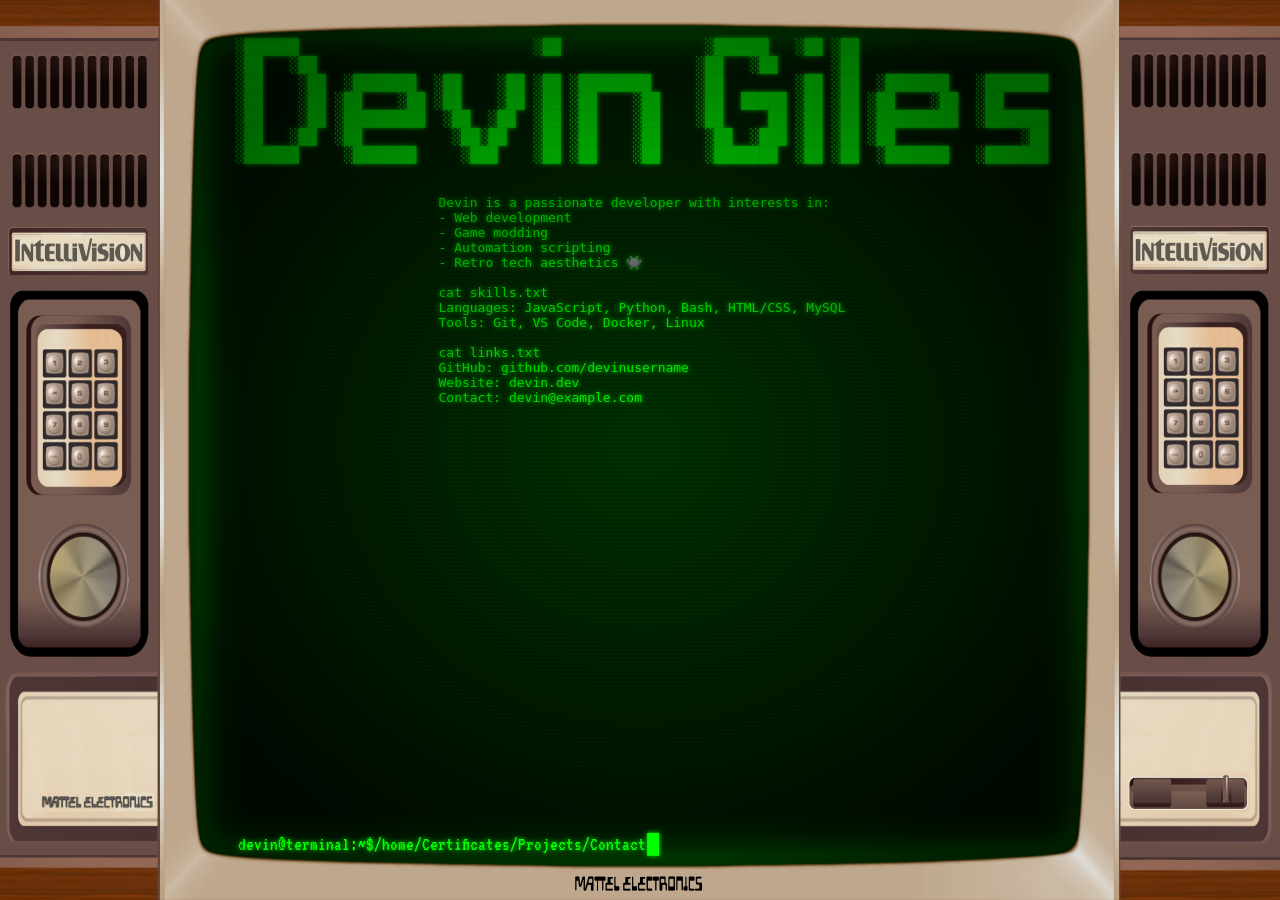
==== index.html @ ae3dc5ae "Add website files" ====
<!DOCTYPE html>
<html lang="en">
<head>
  <meta charset="UTF-8" />
  <meta name="viewport" content="width=device-width, initial-scale=1" />
  <link href="https://fonts.googleapis.com/css2?family=VT323&display=swap" rel="stylesheet" />
  <link rel="stylesheet" href="css/style.css" />
</head>
<body>
    <div id="crt-wrapper">
      <img id="crt-border" src="assets/border.png" alt="CRT Border">
      <div id="terminal">
        <pre id="ascii-title"></pre>
        <div id="page-content"></div>
        <div id="terminal-response" class="terminal-response"></div>
        <div id="nav-bar"></div>
      </div>
    </div>
  <script src="javascript/ascii-and-navbar-loader.js"></script>
</body>
</html>
---- css/style.css ----
body {
  margin: 0;
  padding: 0;
  background-color: black;
  color: #00ff00;
  font-family: 'VT323', monospace;
  display: flex;
  justify-content: center;
  align-items: center;
  height: 100vh;
}

#crt-wrapper {
  position: relative;
  width: 100vw;
  height: 100vh;
}

#crt-border {
  position: absolute;
  top: 0;
  left: 0;
  width: 100%;
  height: 100%;
  object-fit: fill;
  pointer-events: none;
  z-index: 10;
}

#terminal {
  position: absolute;
  top: 2%;
  left: 14.5%;
  width: 71%;
  height: 94%;
  background-color: #001100;
  border-radius: 10px;
  border: 2px solid #004400;
  box-shadow: 0 0 20px #00ff00, inset 0 0 50px #00ff00;
  text-shadow: 0 0 5px #00ff00;
  overflow: hidden;
  cursor: url('../assets/spaceinvaders.png') 0 0, auto;
  z-index: 1;
}

#terminal::before {
  content: "";
  position: absolute;
  top: 0;
  left: 0;
  width: 100%;
  height: 100%;
  background: repeating-linear-gradient(
    to bottom,
    rgba(0, 0, 0, 0) 0px,
    rgba(0, 255, 0, 0.05) 2px,
    rgba(0, 0, 0, 0) 4px
  );
  pointer-events: none;
  z-index: 1;
}

#terminal::after {
  content: "";
  position: absolute;
  top: 0;
  left: 0;
  width: 100%;
  height: 100%;
  background: radial-gradient(
    ellipse at center,
    rgba(0, 255, 0, 0.1) 0%,
    rgba(0, 0, 0, 0.6) 80%
  );
  pointer-events: none;
  z-index: 2;
}

#page-content,
#terminal-response {
  box-sizing: border-box;
  display: block;
  margin-left: auto;
  margin-right: auto;
  width: fit-content;
}

#content {
  position: relative;
  z-index: 3;
  white-space: pre-wrap;
  font-size: 1.2rem;
  line-height: 1.4;
}

#nav-bar {
  position: absolute;
  bottom: 10px;
  left: 40px;
  font-size: 1.2rem;
}

#nav-bar a {
  color: #00ff00;
  text-decoration: none;
}

#nav-bar a:hover {
  text-shadow: 0 0 10px #00ff00;
}

.cursor {
  display: inline-block;
  width: 10px;
  background: #00ff00;
  animation: blink 1s infinite;
}

@keyframes blink {
  0%, 50%, 100% { opacity: 1; }
  25%, 75% { opacity: 0; }
}

#ascii-title {
  white-space: pre;
  font-family: monospace;
  font-size: 15px;
  display: block;
  margin: 0 auto;
  max-width: fit-content;
}

#nav-bar {
  position: absolute;
  bottom: 10px;
  left: 50px;
  z-index: 3;
  font-size: 1.2rem;
  color: #00ff00;
  display: flex;
  gap: 0rem;
  align-items: center;
  font-family: 'VT323', monospace;
}

#nav-bar a {
  color: #00ff00;
  text-decoration: none;
  text-shadow: 0 0 5px #00ff00;
  transition: text-decoration 0.3s ease;
}

#nav-bar a:hover {
  text-decoration: underline;
}

.blinking-cursor {
  animation: blink 1s steps(2, start) infinite;
  margin-left: 0.1rem;
}

.prompt-label {
  color: #00ff00;
  text-shadow: 0 0 5px #00ff00;
}

@keyframes blink {
  0%, 100% { opacity: 1; }
  50% { opacity: 0; }
}
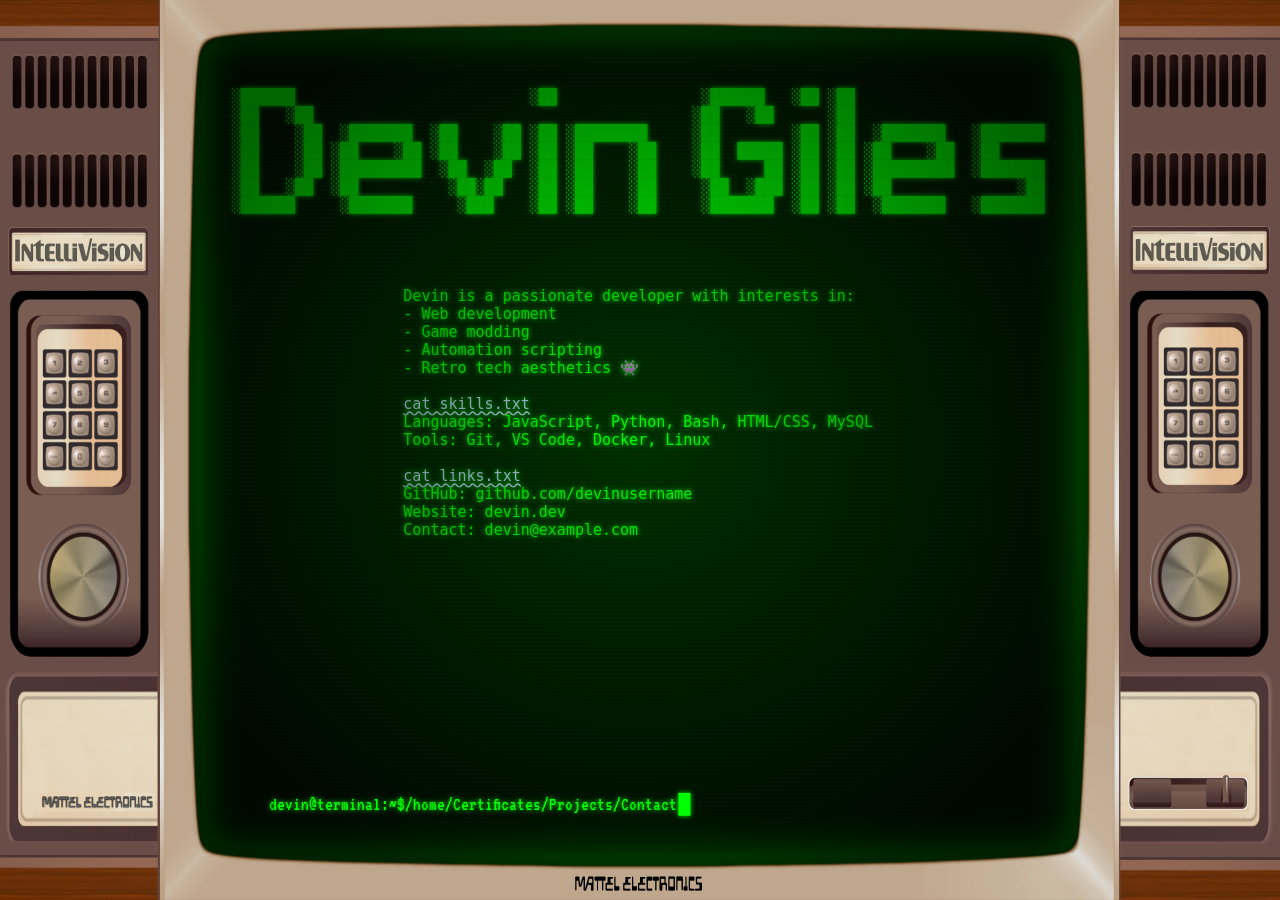
==== commit a2a8b4ef: "Update index.html" ====
--- a/index.html
+++ b/index.html
@@ -1,6 +1,7 @@
 <!DOCTYPE html>
 <html lang="en">
 <head>
+  <title>Terminal</title>
   <meta charset="UTF-8" />
   <meta name="viewport" content="width=device-width, initial-scale=1" />
   <link href="https://fonts.googleapis.com/css2?family=VT323&display=swap" rel="stylesheet" />
@@ -10,9 +11,10 @@
     <div id="crt-wrapper">
       <img id="crt-border" src="assets/border.png" alt="CRT Border">
       <div id="terminal">
+        <div id="scanline-wipe"></div>
         <pre id="ascii-title"></pre>
         <div id="page-content"></div>
-        <div id="terminal-response" class="terminal-response"></div>
+        <div id="terminal-output"></div>
         <div id="nav-bar"></div>
       </div>
     </div>
--- a/css/style.css
+++ b/css/style.css
@@ -1,14 +1,46 @@
+:root {
+  --crt-green: #00ff00;
+  --crt-cyan: #00ffea;
+  --crt-bg: #001100;
+  --crt-border: #004400;
+
+  --crt-shadow: 0 0 5px var(--crt-green);
+  --crt-glow:
+    0 0 20px var(--crt-green),
+    inset 0 0 50px var(--crt-green);
+
+  --crt-font: 'VT323', monospace;
+
+  --z-terminal: 1;
+  --z-overlay: 2;
+  --z-ui: 3;
+  --z-effects: 5;
+  --z-border: 10;
+}
+
+/* =========================
+   GLOBAL
+   ========================= */
+
 body {
   margin: 0;
   padding: 0;
   background-color: black;
-  color: #00ff00;
-  font-family: 'VT323', monospace;
+  color: var(--crt-green);
+  font-family: var(--crt-font);
+  font-size: 15px;
+
   display: flex;
   justify-content: center;
   align-items: center;
+  overflow-x: hidden;
+
   height: 100vh;
 }
+
+/* =========================
+   CRT WRAPPER
+   ========================= */
 
 #crt-wrapper {
   position: relative;
@@ -18,140 +50,190 @@
 
 #crt-border {
   position: absolute;
-  top: 0;
-  left: 0;
+  inset: 0;
+
   width: 100%;
   height: 100%;
+
   object-fit: fill;
+  image-rendering: crisp-edges;
   pointer-events: none;
-  z-index: 10;
-}
+
+  z-index: var(--z-border);
+}
+
+/* =========================
+   TERMINAL
+   ========================= */
 
 #terminal {
   position: absolute;
+
   top: 2%;
-  left: 14.5%;
-  width: 71%;
+  left: 14.6%;
+
+  width: 70.2%;
   height: 94%;
-  background-color: #001100;
+
+  background-color: var(--crt-bg);
+
   border-radius: 10px;
-  border: 2px solid #004400;
-  box-shadow: 0 0 20px #00ff00, inset 0 0 50px #00ff00;
-  text-shadow: 0 0 5px #00ff00;
+  border: 2px solid var(--crt-border);
+
+  box-shadow: var(--crt-glow);
+  text-shadow: var(--crt-shadow);
+
   overflow: hidden;
+
   cursor: url('../assets/spaceinvaders.png') 0 0, auto;
-  z-index: 1;
-}
-
-#terminal::before {
+
+  z-index: var(--z-terminal);
+}
+
+#terminal::before,
+#terminal::after {
   content: "";
   position: absolute;
-  top: 0;
-  left: 0;
+  inset: 0;
+
   width: 100%;
   height: 100%;
+
+  pointer-events: none;
+}
+
+#terminal::before {
   background: repeating-linear-gradient(
     to bottom,
     rgba(0, 0, 0, 0) 0px,
     rgba(0, 255, 0, 0.05) 2px,
     rgba(0, 0, 0, 0) 4px
   );
-  pointer-events: none;
-  z-index: 1;
+
+  z-index: var(--z-terminal);
 }
 
 #terminal::after {
-  content: "";
-  position: absolute;
-  top: 0;
-  left: 0;
-  width: 100%;
-  height: 100%;
   background: radial-gradient(
     ellipse at center,
     rgba(0, 255, 0, 0.1) 0%,
     rgba(0, 0, 0, 0.6) 80%
   );
-  pointer-events: none;
-  z-index: 2;
+
+  z-index: var(--z-overlay);
+}
+
+/* =========================
+   CONTENT
+   ========================= */
+
+#content {
+  position: relative;
+  z-index: var(--z-ui);
+
+  white-space: pre-wrap;
+
+  font-size: 1.2rem;
+  line-height: 1.4;
 }
 
 #page-content,
 #terminal-response {
   box-sizing: border-box;
-  display: block;
-  margin-left: auto;
-  margin-right: auto;
-  width: fit-content;
-}
-
-#content {
-  position: relative;
-  z-index: 3;
-  white-space: pre-wrap;
-  font-size: 1.2rem;
-  line-height: 1.4;
-}
+
+  display: flex;
+  flex-direction: column;
+  align-items: center;
+
+  width: 100%;
+  max-height: 75vh;
+
+  overflow-y: auto;
+  overflow-x: hidden;
+
+  padding-top: 40px;
+
+  white-space: pre-line;
+
+}
+.repo-block,
+.tree-root {
+  align-self: flex-start;
+}
+
+/* =========================
+   ASCII TITLE
+   ========================= */
+
+#ascii-title {
+  white-space: pre;
+
+  font-family: monospace;
+  font-size: 15px;
+
+  display: flex;
+  justify-content: center;
+
+  overflow-x: auto;
+
+  margin: 0 auto;
+
+  padding-top: 50px;
+}
+
+/* =========================
+   NAV BAR
+   ========================= */
 
 #nav-bar {
   position: absolute;
-  bottom: 10px;
-  left: 40px;
+
+  bottom: 50px;
+  left: 80px;
+
+  z-index: var(--z-ui);
+
+  display: flex;
+  align-items: center;
+
   font-size: 1.2rem;
-}
-
-#nav-bar a {
-  color: #00ff00;
+  color: var(--crt-green);
+
+  font-family: var(--crt-font);
+}
+
+#nav-bar a,
+.email-link,
+.prompt-label {
+  color: var(--crt-green);
+
   text-decoration: none;
-}
-
-#nav-bar a:hover {
-  text-shadow: 0 0 10px #00ff00;
-}
+  text-shadow: var(--crt-shadow);
+}
+
+#nav-bar a:hover,
+.email-link:hover {
+  text-decoration: underline;
+}
+
+.email-link:hover,
+.ascii-link:hover pre {
+  color: var(--crt-cyan);
+  text-shadow: 0 0 8px var(--crt-cyan);
+}
+
+/* =========================
+   CURSORS
+   ========================= */
 
 .cursor {
   display: inline-block;
+
   width: 10px;
-  background: #00ff00;
+
+  background: var(--crt-green);
+
   animation: blink 1s infinite;
-}
-
-@keyframes blink {
-  0%, 50%, 100% { opacity: 1; }
-  25%, 75% { opacity: 0; }
-}
-
-#ascii-title {
-  white-space: pre;
-  font-family: monospace;
-  font-size: 15px;
-  display: block;
-  margin: 0 auto;
-  max-width: fit-content;
-}
-
-#nav-bar {
-  position: absolute;
-  bottom: 10px;
-  left: 50px;
-  z-index: 3;
-  font-size: 1.2rem;
-  color: #00ff00;
-  display: flex;
-  gap: 0rem;
-  align-items: center;
-  font-family: 'VT323', monospace;
-}
-
-#nav-bar a {
-  color: #00ff00;
-  text-decoration: none;
-  text-shadow: 0 0 5px #00ff00;
-  transition: text-decoration 0.3s ease;
-}
-
-#nav-bar a:hover {
-  text-decoration: underline;
 }
 
 .blinking-cursor {
@@ -159,12 +241,270 @@
   margin-left: 0.1rem;
 }
 
-.prompt-label {
-  color: #00ff00;
-  text-shadow: 0 0 5px #00ff00;
-}
-
 @keyframes blink {
-  0%, 100% { opacity: 1; }
-  50% { opacity: 0; }
-}+  0%, 100% {
+    opacity: 1;
+  }
+
+  50% {
+    opacity: 0;
+  }
+}
+
+/* =========================
+   CERTIFICATES
+   ========================= */
+
+.certificates-wrapper {
+  display: flex;
+  flex-direction: row;
+  flex-wrap: wrap;
+
+  gap: 10px;
+
+  width: 100%;
+
+  justify-content: center;
+
+  font-size: 12px;
+}
+
+.certificates-wrapper pre {
+  margin: 0;
+
+  white-space: pre !important;
+  text-align: left;
+
+  font-family: monospace;
+}
+
+.ascii-link {
+  display: inline-block;
+
+  color: inherit;
+  text-decoration: none;
+}
+
+/* =========================
+   TERMINAL OUTPUT
+   ========================= */
+
+#terminal-output {
+  position: absolute;
+
+  bottom: 100px;
+  left: 90px;
+
+  color: var(--crt-green);
+
+  font-family: var(--crt-font);
+  font-size: 1.1rem;
+
+  white-space: pre;
+
+  pointer-events: none;
+
+  opacity: 0;
+
+  transition: opacity 0.3s ease;
+}
+
+/* =========================
+   SCANLINE WIPE
+   ========================= */
+
+#scanline-wipe {
+  position: absolute;
+
+  top: -100%;
+  left: 0;
+
+  width: 100%;
+  height: 30%;
+
+  background: linear-gradient(
+    to bottom,
+    rgba(0, 255, 0, 0.15) 0%,
+    rgba(0, 255, 0, 0.4) 50%,
+    rgba(0, 255, 0, 0.15) 100%
+  );
+
+  pointer-events: none;
+
+  z-index: var(--z-effects);
+
+  opacity: 0;
+}
+
+@keyframes scanline-wipe {
+  0% {
+    top: -100%;
+    opacity: 1;
+  }
+
+  50% {
+    opacity: 1;
+  }
+
+  100% {
+    top: 100%;
+    opacity: 0;
+  }
+}
+
+/* =========================
+   REPOS
+   ========================= */
+
+.repo-block {
+  margin-left: 80px;
+}
+
+.repo-header {
+  display: flex;
+  align-items: baseline;
+
+  gap: 0.5rem;
+}
+
+.repo-toggle,
+.tree-toggle {
+  background: none;
+  border: none;
+
+  color: inherit;
+
+  cursor: pointer;
+
+  font-family: inherit;
+  font-size: 22px;
+}
+
+.tree-root,
+.tree-root ul {
+  list-style: none;
+
+  padding-left: 1rem;
+  margin: 0.1rem 0;
+}
+
+.tree-dir > .tree-toggle {
+  color: #6cff6c;
+}
+
+.tree-file-link {
+  color: #c0c0ff;
+}
+
+/* =========================
+   TEXT HELPERS
+   ========================= */
+
+.prompt,
+.centered-title {
+  text-decoration: underline;
+  text-decoration-style: wavy;
+}
+
+.prompt {
+  color: #c0c0ff;
+}
+
+.center-me,
+.centered-title {
+  display: block;
+  text-align: center;
+}
+
+.profile-columns {
+  display: flex;
+  justify-content: center;
+
+  gap: 4rem;
+}
+
+/* =========================
+   PHONE QUERY
+   ========================= */
+@media (max-width: 768px) {
+
+  #terminal {
+    top: 3%;
+    left: 5%;
+    width: 94%;
+    height: 94%;
+  }
+
+  #nav-bar {
+    left: 20px;
+    bottom: 20px;
+    font-size: 1rem;
+    flex-wrap: wrap;
+    gap: 0.5rem;
+  }
+
+  #terminal-output {
+    left: 20px;
+    bottom: 70px;
+    font-size: 0.95rem;
+  }
+
+  .repo-block {
+    margin-left: 10px;
+  }
+
+  .profile-columns {
+    flex-direction: column;
+    align-items: center;
+    gap: 1rem;
+  }
+
+  pre {
+    font-size: 11px;
+    overflow-x: auto;
+  }
+
+  #ascii-title {
+    font-size: 9px;
+    overflow-x: auto;
+  }
+}
+
+@media (max-width: 480px) {
+
+  body {
+    font-size: 12px;
+  }
+
+  #terminal {
+    left: 2%;
+    width: 96%;
+    height: 95%;
+    overflow-y: auto;
+  }
+
+  #nav-bar {
+    font-size: 0.9rem;
+    left: 10px;
+    bottom: 10px;
+  }
+
+  #terminal-output {
+    left: 10px;
+    bottom: 60px;
+    font-size: 0.85rem;
+  }
+
+  #ascii-title {
+    font-size: 7px;
+  }
+
+  pre {
+    font-size: 9px;
+  }
+
+  .certificates-wrapper {
+    transform: none;
+    justify-content: center;
+  }
+}
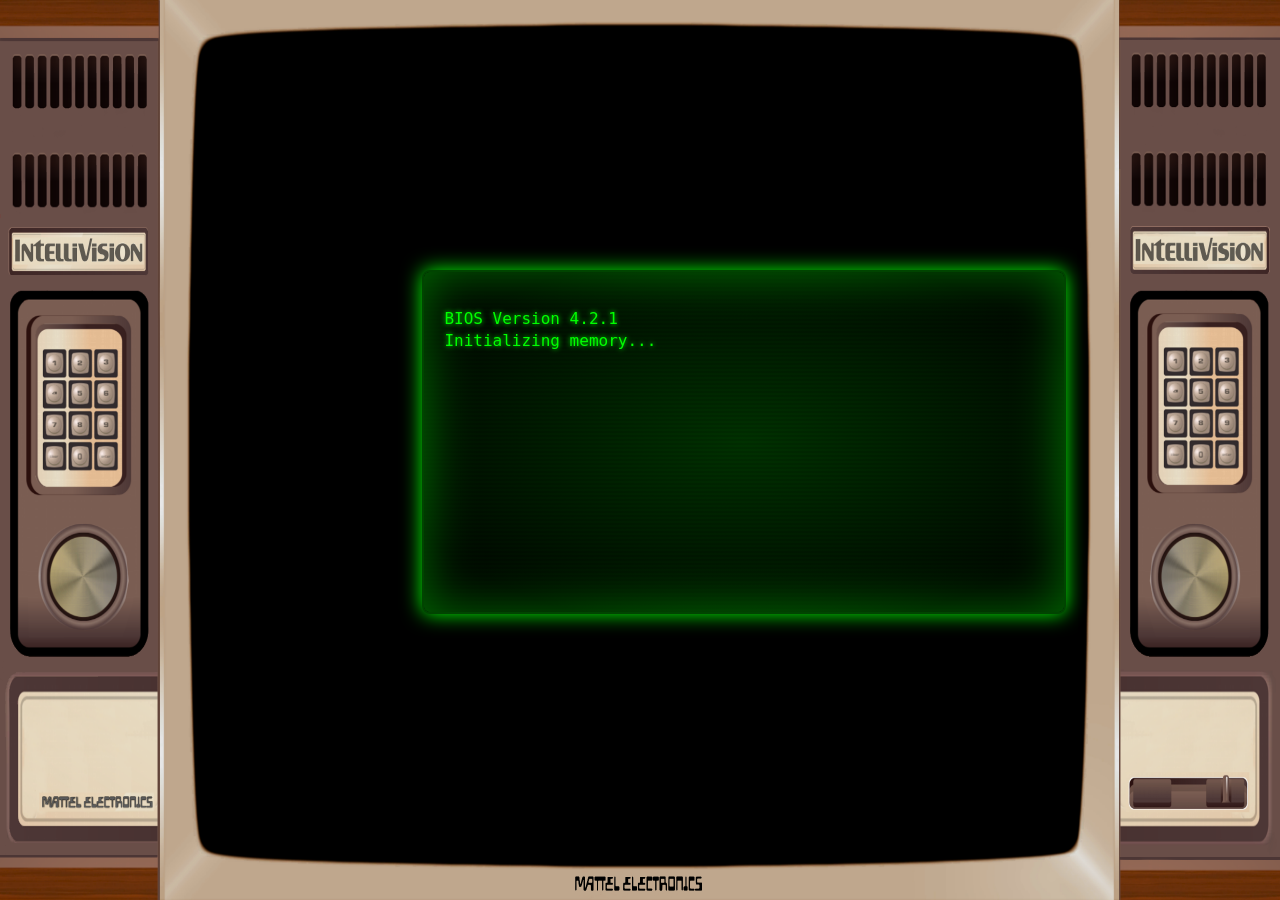
==== commit f0fdbdd6: "Update index.html" ====
--- a/index.html
+++ b/index.html
@@ -1,23 +1,176 @@
 <!DOCTYPE html>
 <html lang="en">
 <head>
-  <title>Terminal</title>
   <meta charset="UTF-8" />
-  <meta name="viewport" content="width=device-width, initial-scale=1" />
-  <link href="https://fonts.googleapis.com/css2?family=VT323&display=swap" rel="stylesheet" />
-  <link rel="stylesheet" href="css/style.css" />
+  <meta name="viewport" content="width=device-width, initial-scale=1.0" />
+  <title>Loading...</title>
+  <link href="https://fonts.googleapis.com/css2?family=VT323&display=swap" rel="stylesheet">
+  <style>
+  body {
+    margin: 0;
+    background-color: black;
+    color: #00ff00;
+    font-family: 'VT323', monospace;
+    display: flex;
+    justify-content: center;
+    align-items: center;
+    height: 100vh;
+    opacity: 0;
+    transition: opacity 1s ease-in;
+  }
+
+  #crt-wrapper {
+      position: relative;
+      width: 100vw;
+      height: 100vh;
+    }
+
+    #crt-border {
+      position: absolute;
+      top: 0;
+      left: 0;
+      width: 100%;
+      height: 100%;
+      object-fit: fill;
+      pointer-events: none;
+      z-index: 10;
+    }
+
+  #terminal {
+    position: absolute;
+    top: 30%;
+    left: 33%;
+    background-color: #001100;
+    padding: 20px;
+    width: 600px;
+    height: 300px;
+    overflow: hidden;
+    border-radius: 8px;
+    border: 2px solid #004400;
+    box-shadow:
+      0 0 20px #00ff00,
+      inset 0 0 50px #00ff00;
+    position: relative;
+    color: #00ff00;
+    text-shadow: 0 0 5px #00ff00;
+    overflow: hidden;
+    cursor: url('assets/spaceinvaders.png') 0 0, auto;
+    z-index: 1;
+  }
+
+  #terminal::before {
+    content: "";
+    position: absolute;
+    top: 0;
+    left: 0;
+    width: 100%;
+    height: 100%;
+    background: repeating-linear-gradient(
+      to bottom,
+      rgba(0, 0, 0, 0) 0px,
+      rgba(0, 255, 0, 0.05) 2px,
+      rgba(0, 0, 0, 0) 4px
+    );
+    pointer-events: none;
+    z-index: 1;
+  }
+
+  #terminal::after {
+    content: "";
+    position: absolute;
+    top: 0;
+    left: 0;
+    width: 100%;
+    height: 100%;
+    background: radial-gradient(
+      ellipse at center,
+      rgba(0, 255, 0, 0.1) 0%,
+      rgba(0, 0, 0, 0.6) 80%
+    );
+    pointer-events: none;
+    z-index: 2;
+  }
+
+  #terminal-output {
+    white-space: pre-wrap;
+    font-size: 1rem;
+    line-height: 1.4;
+    z-index: 3;
+    position: relative;
+  }
+
+  @keyframes flicker {
+    0%, 100% { opacity: 1; }
+    50% { opacity: 0.98; }
+    60% { opacity: 0.96; }
+    70% { opacity: 0.99; }
+    80% { opacity: 0.97; }
+  }
+
+  #terminal {
+    animation: flicker 0.15s infinite;
+  }
+</style>
 </head>
 <body>
-    <div id="crt-wrapper">
+  <div id="crt-wrapper">
       <img id="crt-border" src="assets/border.png" alt="CRT Border">
       <div id="terminal">
-        <div id="scanline-wipe"></div>
-        <pre id="ascii-title"></pre>
-        <div id="page-content"></div>
-        <div id="terminal-output"></div>
-        <div id="nav-bar"></div>
+        <pre id="terminal-output"></pre>
       </div>
-    </div>
-  <script src="javascript/ascii-and-navbar-loader.js"></script>
+  </div>
+
+  <script>
+  window.onload = () => {
+      document.body.style.opacity = "1";
+    };
+
+  const width = window.innerWidth;
+  const height = window.innerHeight;
+  const refreshRate = 60;
+
+      const bootSequence = [
+      "BIOS Version 4.2.1",
+      "Initializing memory...",
+      "Memory check: OK",
+      "Detecting devices...",
+      "Mouse: Connected",
+      "Keyboard: Connected",
+    ];
+
+    if ('ontouchstart' in window) {
+      bootSequence.push("Touchscreen: Enabled");
+    }
+
+    bootSequence.push(`Display: ${width}x${height} @ ${refreshRate}Hz`);
+
+    bootSequence.push(
+      "Loading kernel modules...",
+      "Mounting file system...",
+      "Starting DevinOS...",
+      "System ready. Launching Profile..."
+    );
+
+  let i = 0;
+
+  function runBootSequence() {
+    const output = document.getElementById("terminal-output");
+    output.textContent += bootSequence[i] + "\n";
+    i++;
+
+    if (i < bootSequence.length) {
+      setTimeout(runBootSequence, 600); // Delay between lines
+    } else {
+      setTimeout(() => {
+        document.body.style.transition = "opacity 1s";
+        document.body.style.opacity = "0";
+        window.location.href = "landing.html";
+      }, 1500); // Delay before redirect
+    }
+  }
+
+  runBootSequence();
+ </script>
+
 </body>
 </html>
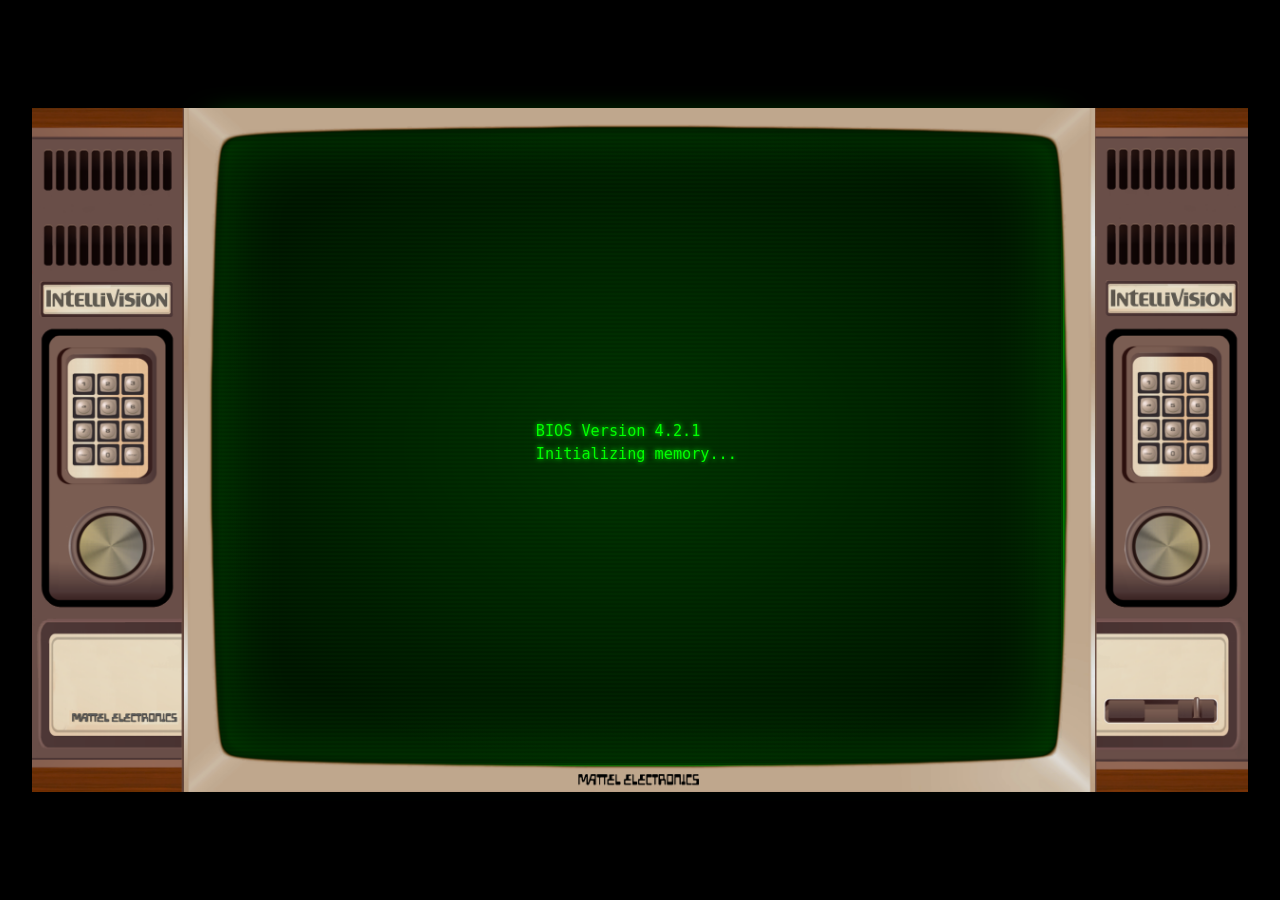
==== commit 08dde78d: "Update index.html" ====
--- a/index.html
+++ b/index.html
@@ -4,132 +4,196 @@
   <meta charset="UTF-8" />
   <meta name="viewport" content="width=device-width, initial-scale=1.0" />
   <title>Loading...</title>
+
   <link href="https://fonts.googleapis.com/css2?family=VT323&display=swap" rel="stylesheet">
+
   <style>
-  body {
-    margin: 0;
-    background-color: black;
-    color: #00ff00;
-    font-family: 'VT323', monospace;
-    display: flex;
-    justify-content: center;
-    align-items: center;
-    height: 100vh;
-    opacity: 0;
-    transition: opacity 1s ease-in;
-  }
-
-  #crt-wrapper {
+    :root {
+      --crt-green: #00ff00;
+      --crt-cyan: #00ffea;
+      --crt-bg: #001100;
+      --crt-border: #004400;
+    }
+
+    * {
+      box-sizing: border-box;
+    }
+
+    html,
+    body {
+      margin: 0;
+      padding: 0;
+
+      width: 100%;
+      min-height: 100dvh;
+
+      overflow-x: auto;
+    }
+
+    body {
+      background-color: black;
+      color: var(--crt-green);
+
+      font-family: 'VT323', monospace;
+
+      display: flex;
+      justify-content: center;
+      align-items: center;
+
+      min-height: 100dvh;
+
+      opacity: 0;
+
+      transition: opacity 1s ease-in;
+    }
+
+    #crt-wrapper {
       position: relative;
-      width: 100vw;
-      height: 100vh;
+
+      width: min(95vw, 1800px);
+      min-width: 950px;
+      max-height: 95dvh;
+
+      aspect-ratio: 2560 / 1440;
+
+      margin: auto;
     }
 
     #crt-border {
       position: absolute;
-      top: 0;
-      left: 0;
+      inset: 0;
+
       width: 100%;
       height: 100%;
-      object-fit: fill;
+
+      object-fit: contain;
+
       pointer-events: none;
+
       z-index: 10;
     }
 
-  #terminal {
-    position: absolute;
-    top: 30%;
-    left: 33%;
-    background-color: #001100;
-    padding: 20px;
-    width: 600px;
-    height: 300px;
-    overflow: hidden;
-    border-radius: 8px;
-    border: 2px solid #004400;
-    box-shadow:
-      0 0 20px #00ff00,
-      inset 0 0 50px #00ff00;
-    position: relative;
-    color: #00ff00;
-    text-shadow: 0 0 5px #00ff00;
-    overflow: hidden;
-    cursor: url('assets/spaceinvaders.png') 0 0, auto;
-    z-index: 1;
-  }
-
-  #terminal::before {
-    content: "";
-    position: absolute;
-    top: 0;
-    left: 0;
-    width: 100%;
-    height: 100%;
-    background: repeating-linear-gradient(
-      to bottom,
-      rgba(0, 0, 0, 0) 0px,
-      rgba(0, 255, 0, 0.05) 2px,
-      rgba(0, 0, 0, 0) 4px
-    );
-    pointer-events: none;
-    z-index: 1;
-  }
-
-  #terminal::after {
-    content: "";
-    position: absolute;
-    top: 0;
-    left: 0;
-    width: 100%;
-    height: 100%;
-    background: radial-gradient(
-      ellipse at center,
-      rgba(0, 255, 0, 0.1) 0%,
-      rgba(0, 0, 0, 0.6) 80%
-    );
-    pointer-events: none;
-    z-index: 2;
-  }
-
-  #terminal-output {
-    white-space: pre-wrap;
-    font-size: 1rem;
-    line-height: 1.4;
-    z-index: 3;
-    position: relative;
-  }
-
-  @keyframes flicker {
-    0%, 100% { opacity: 1; }
-    50% { opacity: 0.98; }
-    60% { opacity: 0.96; }
-    70% { opacity: 0.99; }
-    80% { opacity: 0.97; }
-  }
-
-  #terminal {
-    animation: flicker 0.15s infinite;
-  }
-</style>
+    #terminal {
+      position: absolute;
+
+      top: 2%;
+      left: 14.6%;
+
+      width: 70.2%;
+      height: 94%;
+
+      display: flex;
+      justify-content: center;
+      align-items: center;
+
+      background-color: var(--crt-bg);
+
+      border-radius: 10px;
+      border: 2px solid var(--crt-border);
+
+      box-shadow:
+        0 0 10px var(--crt-green),
+        0 0 30px rgba(0,255,0,0.5),
+        inset 0 0 80px rgba(0,255,0,0.2);
+
+      color: var(--crt-green);
+
+      text-shadow: 0 0 5px var(--crt-green);
+
+      overflow: hidden;
+
+      cursor: url('assets/spaceinvaders.png') 0 0, auto;
+
+      z-index: 1;
+
+      animation: flicker 0.15s infinite;
+    }
+
+    #terminal::before,
+    #terminal::after {
+      content: "";
+
+      position: absolute;
+      inset: 0;
+
+      width: 100%;
+      height: 100%;
+
+      pointer-events: none;
+    }
+
+    #terminal::before {
+      background: repeating-linear-gradient(
+        to bottom,
+        rgba(0, 0, 0, 0) 0px,
+        rgba(0, 255, 0, 0.05) 2px,
+        rgba(0, 0, 0, 0) 4px
+      );
+
+      z-index: 1;
+    }
+
+    #terminal::after {
+      background: radial-gradient(
+        ellipse at center,
+        rgba(0,255,0,0.12) 0%,
+        rgba(0,255,0,0.05) 45%,
+        rgba(0,0,0,0.55) 75%,
+        rgba(0,0,0,0.9) 100%
+      );
+
+      mix-blend-mode: screen;
+
+      z-index: 2;
+    }
+
+    #terminal-output {
+      position: relative;
+
+      z-index: 3;
+
+      width: 80%;
+
+      display: flex;
+      justify-content: center;
+      align-items: center;
+
+      white-space: pre-wrap;
+
+      font-size: clamp(0.95rem, 0.7vw + 0.45vh, 1.35rem);
+      line-height: 1.5;
+    }
+
+    @keyframes flicker {
+      0%, 100% { opacity: 1; }
+      50% { opacity: 0.98; }
+      60% { opacity: 0.96; }
+      70% { opacity: 0.99; }
+      80% { opacity: 0.97; }
+    }
+  </style>
 </head>
+
 <body>
+
   <div id="crt-wrapper">
-      <img id="crt-border" src="assets/border.png" alt="CRT Border">
-      <div id="terminal">
-        <pre id="terminal-output"></pre>
-      </div>
+    <img id="crt-border" src="assets/border.png" alt="CRT Border">
+
+    <div id="terminal">
+      <pre id="terminal-output"></pre>
+    </div>
   </div>
 
   <script>
-  window.onload = () => {
+    window.onload = () => {
       document.body.style.opacity = "1";
     };
 
-  const width = window.innerWidth;
-  const height = window.innerHeight;
-  const refreshRate = 60;
-
-      const bootSequence = [
+    const width = window.innerWidth;
+    const height = window.innerHeight;
+    const refreshRate = 60;
+
+    const bootSequence = [
       "BIOS Version 4.2.1",
       "Initializing memory...",
       "Memory check: OK",
@@ -151,26 +215,29 @@
       "System ready. Launching Profile..."
     );
 
-  let i = 0;
-
-  function runBootSequence() {
-    const output = document.getElementById("terminal-output");
-    output.textContent += bootSequence[i] + "\n";
-    i++;
-
-    if (i < bootSequence.length) {
-      setTimeout(runBootSequence, 600); // Delay between lines
-    } else {
-      setTimeout(() => {
-        document.body.style.transition = "opacity 1s";
-        document.body.style.opacity = "0";
-        window.location.href = "landing.html";
-      }, 1500); // Delay before redirect
-    }
-  }
-
-  runBootSequence();
- </script>
+    let i = 0;
+
+    function runBootSequence() {
+      const output = document.getElementById("terminal-output");
+
+      output.textContent += bootSequence[i] + "\n";
+
+      i++;
+
+      if (i < bootSequence.length) {
+        setTimeout(runBootSequence, 600);
+      } else {
+        setTimeout(() => {
+          document.body.style.transition = "opacity 1s";
+          document.body.style.opacity = "0";
+
+          window.location.href = "landing.html";
+        }, 1500);
+      }
+    }
+
+    runBootSequence();
+  </script>
 
 </body>
 </html>
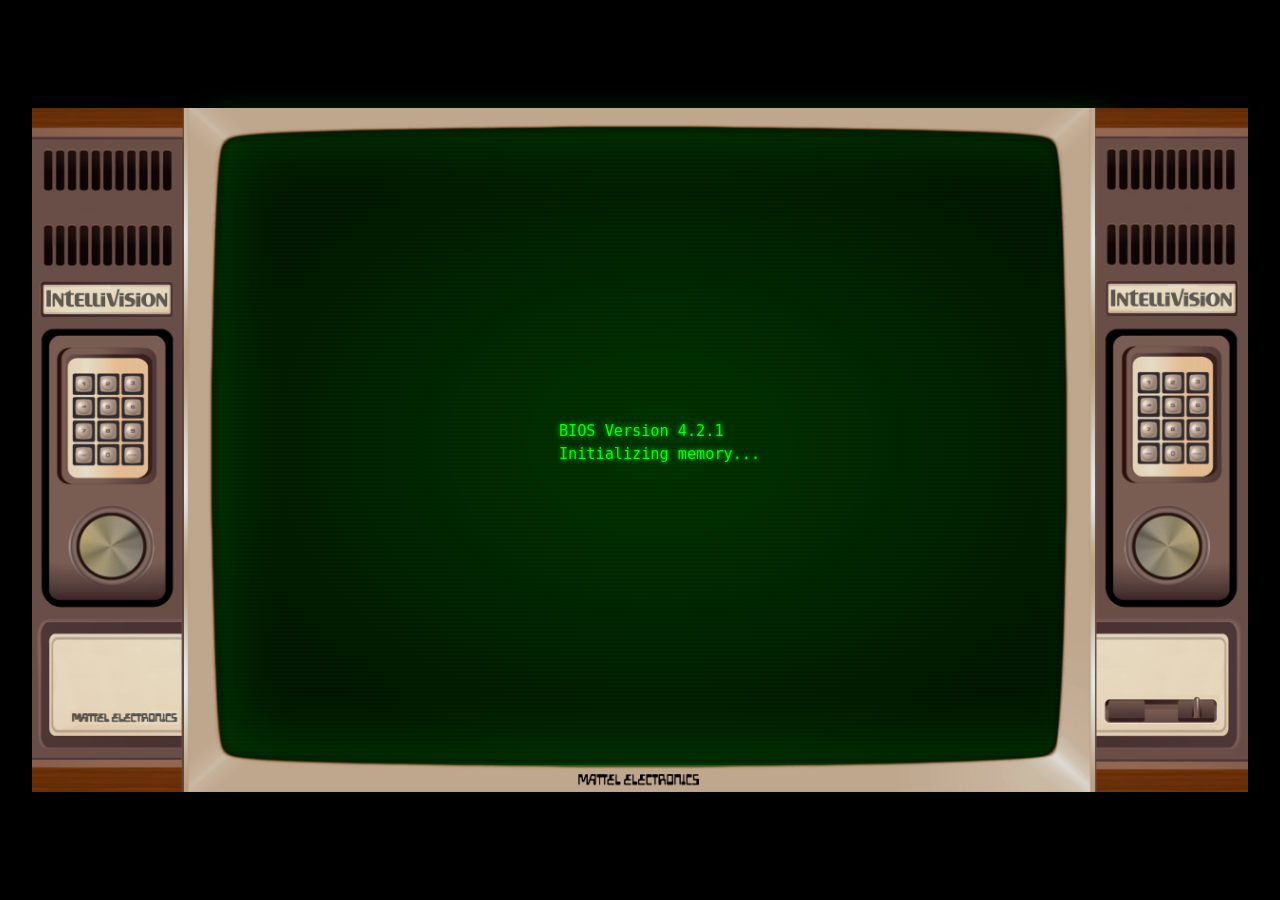
==== commit 3440163c: "Update index.html" ====
--- a/index.html
+++ b/index.html
@@ -78,9 +78,9 @@
 
       top: 2%;
       left: 14.6%;
-
-      width: 70.2%;
-      height: 94%;
+  
+      width: clamp(900px, 70.5%, 1280px);
+      height: clamp(500px, 94%, 1180px);
 
       display: flex;
       justify-content: center;
